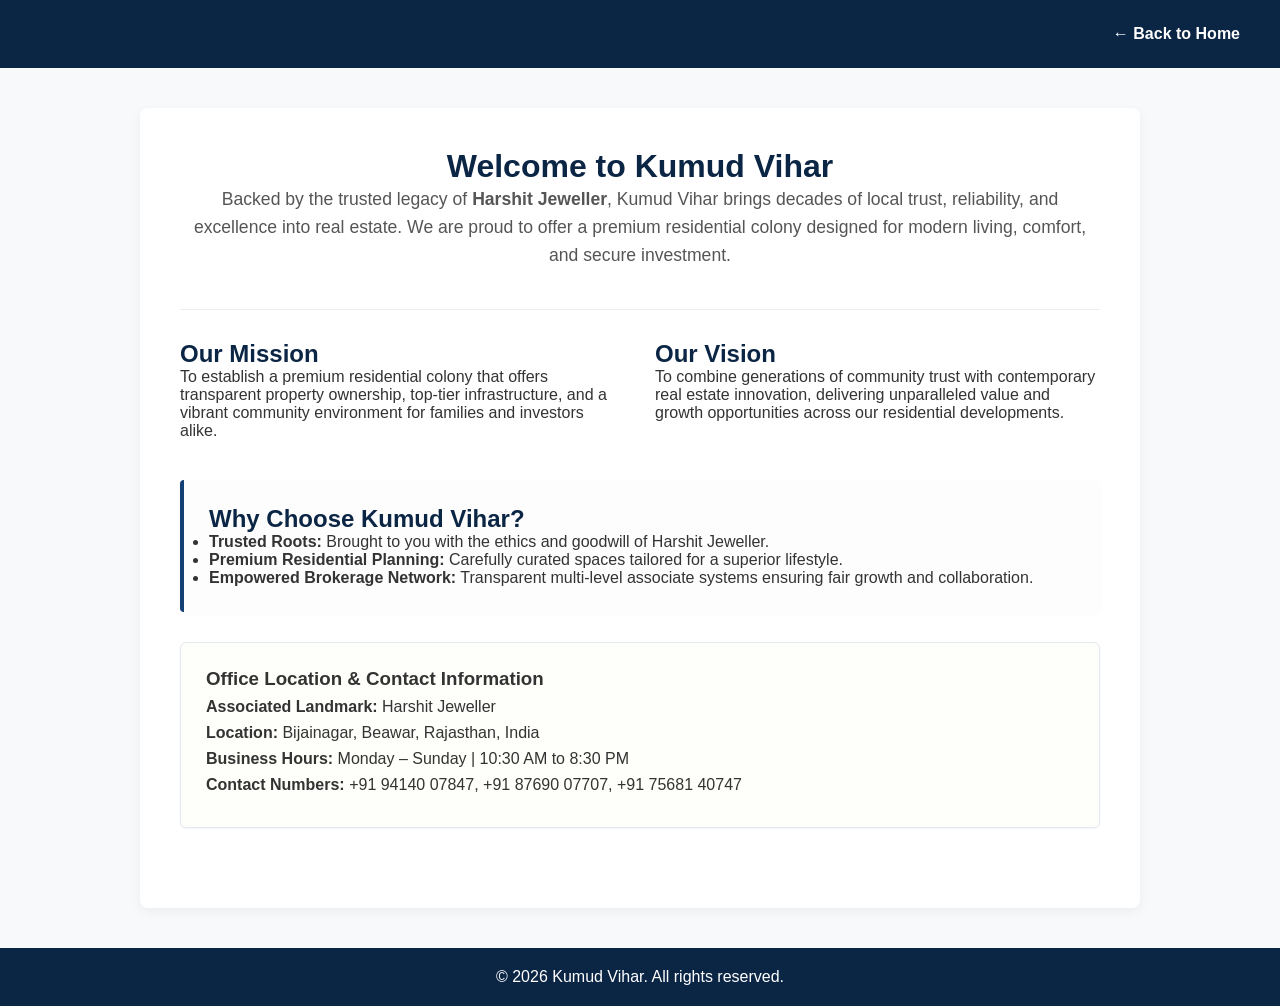
==== about.html @ 7a472af2 "IC-5" ====
<!DOCTYPE html>
<html lang="en">

<head>
    <meta charset="UTF-8">
    <meta name="viewport" content="width=device-width, initial-scale=1.0">
    <title>About Us - Kumud Vihar</title>
    <link rel="stylesheet" href="style.css">
    <style>
        body {
            font-family: 'Segoe UI', Tahoma, Geneva, Verdana, sans-serif;
            margin: 0;
            padding: 0;
            background-color: #f8f9fa;
            color: #333;
        }

        header {
            background-color: #0b2545;
            color: white;
            padding: 20px 40px;
            display: flex;
            justify-content: space-between;
            align-items: center;
        }

        header a {
            color: white;
            text-decoration: none;
            font-weight: 600;
        }

        .container {
            max-width: 1000px;
            margin: 40px auto;
            background: white;
            padding: 40px;
            border-radius: 8px;
            box-shadow: 0 4px 12px rgba(0, 0, 0, 0.05);
        }

        h1,
        h2 {
            color: #0b2545;
        }

        .hero-section {
            text-align: center;
            margin-bottom: 40px;
        }

        .hero-section p {
            font-size: 1.1rem;
            color: #555;
            line-height: 1.6;
        }

        .grid-section {
            display: grid;
            grid-template-columns: 1fr 1fr;
            gap: 30px;
            margin-top: 30px;
        }

        .card {
            background: #fdfdfd;
            padding: 25px;
            border-left: 4px solid #134074;
            border-radius: 4px;
            box-shadow: 0 2px 6px rgba(0, 0, 0, 0.02);
        }

        .office-info {
            background: #eeeebd10;
            border: 1px solid #e2e8f0;
            padding: 25px;
            border-radius: 6px;
            margin-top: 30px;
        }

        .office-info p {
            margin: 8px 0;
        }

        footer {
            text-align: center;
            padding: 20px;
            background-color: #0b2545;
            color: white;
            margin-top: 40px;
        }
    </style>
    <link rel="icon" type="image/jpeg" href="logo.jpeg">
</head>

<body>

    <header>
        <h2>Kumud Vihar</h2>
        <a href="index.html">&larr; Back to Home</a>
    </header>

    <div class="container">
        <div class="hero-section">
            <h1>Welcome to Kumud Vihar</h1>
            <p>Backed by the trusted legacy of <strong>Harshit Jeweller</strong>, Kumud Vihar brings decades of local
                trust, reliability, and excellence into real estate. We are proud to offer a premium residential colony
                designed for modern living, comfort, and secure investment.</p>
        </div>

        <hr style="border: 0; border-top: 1px solid #eee; margin: 30px 0;">

        <div class="grid-section">
            <div>
                <h2>Our Mission</h2>
                <p>To establish a premium residential colony that offers transparent property ownership, top-tier
                    infrastructure, and a vibrant community environment for families and investors alike.</p>
            </div>
            <div>
                <h2>Our Vision</h2>
                <p>To combine generations of community trust with contemporary real estate innovation, delivering
                    unparalleled value and growth opportunities across our residential developments.</p>
            </div>
        </div>

        <div class="card" style="margin-top: 40px;">
            <h2>Why Choose Kumud Vihar?</h2>
            <ul>
                <li><strong>Trusted Roots:</strong> Brought to you with the ethics and goodwill of Harshit Jeweller.
                </li>
                <li><strong>Premium Residential Planning:</strong> Carefully curated spaces tailored for a superior
                    lifestyle.</li>
                <li><strong>Empowered Brokerage Network:</strong> Transparent multi-level associate systems ensuring
                    fair growth and collaboration.</li>
            </ul>
        </div>

        <div class="office-info">
            <h3>Office Location & Contact Information</h3>
            <p><strong>Associated Landmark:</strong> Harshit Jeweller</p>
            <p><strong>Location:</strong> Bijainagar, Beawar, Rajasthan, India</p>
            <p><strong>Business Hours:</strong> Monday – Sunday | 10:30 AM to 8:30 PM</p>
            <p><strong>Contact Numbers:</strong> +91 94140 07847, +91 87690 07707, +91 75681 40747</p>
        </div>
    </div>

    <footer>
        <p>&copy; 2026 Kumud Vihar. All rights reserved.</p>
    </footer>

</body>

</html>
---- style.css ----
:root {
    /* Premium Color Palette */
    --bg-primary: #f8fafc;
    --bg-secondary: #ffffff;
    --text-primary: #0f172a;
    --text-secondary: #64748b;
    --border-color: #e2e8f0;
    --brand-primary: #0f172a;
    --brand-accent: #cda971;
    /* Gold accent for luxury feel */

    /* Status Colors */
    --status-available: #10b981;
    --status-booked: #f59e0b;
    --status-sold: #ef4444;

    /* Plot Type Colors */
    --type-normal: #94a3b8;
    --type-main80: #3b82f6;
    --type-corner60: #8b5cf6;
    --type-corner30: #ec4899;
    --type-commercial: #f59e0b;

    /* Shadows */
    --shadow-sm: 0 1px 2px 0 rgb(0 0 0 / 0.05);
    --shadow-md: 0 4px 6px -1px rgb(0 0 0 / 0.1), 0 2px 4px -2px rgb(0 0 0 / 0.1);
    --shadow-lg: 0 10px 15px -3px rgb(0 0 0 / 0.1), 0 4px 6px -4px rgb(0 0 0 / 0.1);
    --shadow-hover: 0 20px 25px -5px rgb(0 0 0 / 0.1), 0 8px 10px -6px rgb(0 0 0 / 0.1);

    /* Border Radius */
    --radius-md: 0.5rem;
    --radius-lg: 1rem;
    --radius-xl: 1.5rem;
}

* {
    box-sizing: border-box;
    margin: 0;
    padding: 0;
}

body {
    font-family: 'Outfit', sans-serif;
    background-color: var(--bg-primary);
    color: var(--text-primary);
    -webkit-font-smoothing: antialiased;
}

/* Header Styles */
.app-header {
    background-color: var(--bg-secondary);
    box-shadow: var(--shadow-sm);
    padding: 1rem 2rem;
    position: sticky;
    top: 0;
    z-index: 100;
}

.header-container {
    max-width: 1400px;
    margin: 0 auto;
    display: flex;
    justify-content: space-between;
    align-items: center;
}

.brand {
    display: flex;
    align-items: center;
    gap: 1rem;
}

.logo {
    height: 48px;
    width: auto;
    object-fit: contain;
}

#colony-name {
    font-size: 1.5rem;
    font-weight: 700;
    letter-spacing: -0.025em;
    color: var(--brand-primary);
}

.premium-select {
    padding: 0.75rem 1.5rem;
    border-radius: var(--radius-md);
    border: 1px solid var(--border-color);
    background-color: var(--bg-primary);
    font-family: 'Outfit', sans-serif;
    font-weight: 500;
    font-size: 1rem;
    color: var(--text-primary);
    cursor: pointer;
    outline: none;
    transition: all 0.2s ease;
}

.premium-select:hover {
    border-color: var(--brand-accent);
}

.premium-select:focus {
    box-shadow: 0 0 0 3px rgba(205, 169, 113, 0.2);
    border-color: var(--brand-accent);
}

/* Main Content area */
.main-content {
    max-width: 1400px;
    margin: 0 auto;
    padding: 2rem;
}

/* Controls Section */
.controls-section {
    display: flex;
    justify-content: space-between;
    align-items: center;
    margin-bottom: 2rem;
    padding-bottom: 1rem;
    border-bottom: 1px solid var(--border-color);
}

.section-title {
    font-size: 1.25rem;
    font-weight: 600;
}

.view-toggles {
    display: flex;
    gap: 0.5rem;
    background: var(--bg-secondary);
    padding: 0.25rem;
    border-radius: var(--radius-md);
    box-shadow: var(--shadow-sm);
    border: 1px solid var(--border-color);
}

.toggle-btn {
    display: flex;
    align-items: center;
    gap: 0.5rem;
    padding: 0.5rem 1rem;
    border: none;
    background: transparent;
    font-family: inherit;
    font-weight: 500;
    font-size: 0.875rem;
    color: var(--text-secondary);
    border-radius: 0.375rem;
    cursor: pointer;
    transition: all 0.2s ease;
}

.toggle-btn:hover {
    color: var(--text-primary);
}

.toggle-btn.active {
    background-color: var(--brand-primary);
    color: white;
    box-shadow: var(--shadow-sm);
}

/* Legend */
.status-legend {
    display: flex;
    flex-wrap: wrap;
    gap: 1.5rem;
    margin-bottom: 2rem;
    padding: 0.75rem;
    background: var(--bg-secondary);
    border-radius: var(--radius-lg);
    box-shadow: var(--shadow-sm);
}

.legend-item {
    display: flex;
    align-items: center;
    gap: 0.5rem;
    font-size: 0.875rem;
    font-weight: 500;
}

.color-dot {
    width: 12px;
    height: 12px;
    border-radius: 50%;
    display: inline-block;
}

.type-normal {
    background-color: var(--type-normal);
}

.type-main80 {
    background-color: var(--type-main80);
}

.type-corner60 {
    background-color: var(--type-corner60);
}

.type-corner30 {
    background-color: var(--type-corner30);
}

.type-commercial {
    background-color: var(--type-commercial);
}

/* Grid View */
.grid-container {
    display: grid;
    grid-template-columns: repeat(auto-fill, minmax(220px, 1fr));
    gap: 1.5rem;
}

.plot-card {
    padding: 1.5rem;
    border-radius: var(--radius-lg);
    background-color: var(--bg-secondary);
    border: 1px solid var(--border-color);
    position: relative;
    overflow: hidden;
    cursor: pointer;
    transition: all 0.3s cubic-bezier(0.4, 0, 0.2, 1);
    box-shadow: var(--shadow-sm);
    display: flex;
    flex-direction: column;
    gap: 0.5rem;
}

.plot-card:hover {
    transform: translateY(-4px);
    box-shadow: var(--shadow-hover);
    border-color: transparent;
}

/* Add a top border accent based on status */
.plot-card::before {
    content: '';
    position: absolute;
    top: 0;
    left: 0;
    right: 0;
    height: 4px;
}

.plot-card h3 {
    font-size: 1.25rem;
    font-weight: 700;
    margin-bottom: 0.25rem;
}

.plot-card .plot-details {
    display: flex;
    justify-content: space-between;
    font-size: 0.875rem;
    color: var(--text-secondary);
}

.plot-card .plot-price {
    font-size: 1.125rem;
    font-weight: 600;
    color: var(--brand-accent);
    margin-top: 0.5rem;
}

.status-badge {
    position: absolute;
    top: 1rem;
    right: 1rem;
    font-size: 0.75rem;
    font-weight: 700;
    padding: 0.25rem 0.5rem;
    border-radius: 9999px;
    text-transform: uppercase;
    letter-spacing: 0.05em;
}

/* Type-specific card styling for the top accent border */
.card-normal::before {
    background-color: var(--type-normal);
}

.card-main80::before {
    background-color: var(--type-main80);
}

.card-corner60::before {
    background-color: var(--type-corner60);
}

.card-corner30::before {
    background-color: var(--type-corner30);
}

.card-commercial::before {
    background-color: var(--type-commercial);
}

.card-ofc::before {
    background-color: #dc2626;
}

/* Availability Status Badge styling */
.status-available {
    background-color: #d1fae5;
    color: #047857;
}

.status-booked {
    background-color: #fef3c7;
    color: #b45309;
}

.status-sold {
    background-color: #fee2e2;
    color: #b91c1c;
}

.status-OFC {
    background-color: #e5e7eb;
    color: #4b5563;
    text-decoration: line-through;
}

/* Map View */
.map-instruction {
    font-size: 1rem;
    color: var(--text-secondary);
    margin-bottom: 1rem;
}

.map-container {
    background-color: var(--bg-secondary);
    padding: 0.75rem;
    border-radius: var(--radius-lg);
    box-shadow: var(--shadow-md);
    overflow: hidden;
    text-align: center;
}

.map-container img {
    max-width: none;
    height: auto;
    border-radius: var(--radius-md);
}

/* Modal / Glassmorphism */
.modal {
    display: none;
    position: fixed;
    z-index: 1000;
    left: 0;
    top: 0;
    width: 100%;
    height: 100%;
    background-color: rgba(15, 23, 42, 0.4);
    backdrop-filter: blur(4px);
    -webkit-backdrop-filter: blur(4px);
}

.modal.show {
    display: flex;
    justify-content: center;
    align-items: center;
    animation: fadeIn 0.2s ease-out;
}

.glass-effect {
    background: rgba(255, 255, 255, 0.95);
    border: 1px solid rgba(255, 255, 255, 0.2);
    box-shadow: 0 8px 32px 0 rgba(31, 38, 135, 0.15);
}

.modal-content {
    position: relative;
    border-radius: var(--radius-xl);
    width: 90%;
    max-width: 450px;
    padding: 1.2rem;
    max-height: 90vh;
    overflow-y: auto;
    transform: scale(0.95);
    transition: transform 0.2s ease-out;
}

.modal.show .modal-content {
    transform: scale(1);
}

.close-btn {
    position: absolute;
    top: 1.5rem;
    right: 1.5rem;
    background: transparent;
    border: none;
    color: var(--text-secondary);
    cursor: pointer;
    transition: color 0.2s;
    display: flex;
    align-items: center;
    justify-content: center;
}

.close-btn:hover {
    color: var(--text-primary);
}

.modal-body h2 {
    font-size: 2rem;
    margin-bottom: 1.5rem;
    color: var(--brand-primary);
    border-bottom: 2px solid var(--border-color);
    padding-bottom: 0.5rem;
}

.detail-row {
    display: flex;
    justify-content: space-between;
    margin-bottom: 0.2rem;
    font-size: 0.9rem;
}

.detail-label {
    color: var(--text-secondary);
    font-weight: 500;
}

.detail-value {
    font-weight: 600;
    color: var(--text-primary);
}

.detail-value.price {
    color: var(--brand-accent);
}

.modal-status-badge {
    display: block;
    width: 100%;
    text-align: center;
    padding: 0.75rem;
    border-radius: var(--radius-md);
    font-weight: 700;
    margin-top: 2rem;
    font-size: 1.125rem;
    letter-spacing: 0.05em;
    text-transform: uppercase;
}

/* Modal Status Colors */
.modal-booked {
    background-color: var(--status-booked);
    color: white;
}

.modal-sold {
    background-color: var(--status-sold);
    color: white;
}

.modal-available {
    background-color: var(--status-available);
    color: white;
}

/* Animations */
@keyframes fadeIn {
    from {
        opacity: 0;
    }

    to {
        opacity: 1;
    }
}

.animate-fade-in {
    animation: fadeIn 0.4s ease-out forwards;
}


/* ==========================================================================
   Booking & Status Styles (Premium Glassmorphism)
   ========================================================================== */

/* Status indicators that preserve the glass effect but add a color tint */
.plot-card.booked {
    background: rgba(253, 224, 71, 0.4);
    border-color: #facc15;
}

.plot-card.sold {
    background: rgba(252, 165, 165, 0.4);
    border-color: #f87171;
}

/* Badge colors for the modal popup */
.modal-status-badge.booked {
    background: rgba(253, 224, 71, 0.2);
    color: #854d0e;
    border: 1px solid rgba(253, 224, 71, 0.3);
}

.modal-status-badge.sold {
    background: rgba(254, 226, 226, 0.2);
    color: #991b1b;
    border: 1px solid rgba(254, 226, 226, 0.3);
}

/* Booking Form Styles */
.booking-form {
    display: flex;
    flex-direction: column;
    gap: 1rem;
    margin-top: 1rem;
}

.form-group {
    display: flex;
    flex-direction: column;
    text-align: left;
}

.form-group label {
    font-size: 0.875rem;
    color: var(--text-secondary);
    margin-bottom: 0.25rem;
    font-weight: 500;
}

.form-group input,
.form-group select {
    padding: 0.75rem;
    border: 1px solid var(--border-color);
    border-radius: var(--radius-md);
    font-family: inherit;
    background: rgba(255, 255, 255, 0.9);
    transition: var(--transition);
}

.form-group input:focus,
.form-group select:focus {
    outline: none;
    border-color: var(--brand-primary);
    box-shadow: 0 0 0 3px rgba(37, 99, 235, 0.1);
}

.btn-primary {
    background-color: var(--brand-primary);
    color: white;
    padding: 0.75rem;
    border: none;
    border-radius: var(--radius-md);
    font-weight: 600;
    cursor: pointer;
    margin-top: 1rem;
    transition: var(--transition);
}

.btn-primary:hover {
    background-color: #1e3a8a;
    /* darker blue */
    transform: translateY(-1px);
    box-shadow: var(--shadow-md);
}

/* Sell Action Button */
.btn-danger {
    background-color: var(--status-sold);
    color: white;
    padding: 0.75rem;
    border: none;
    border-radius: var(--radius-md);
    font-weight: 600;
    cursor: pointer;
    transition: background-color 0.2s;
}

.btn-danger:hover {
    background-color: #b91c1c; /* Darker red on hover */
}


/* Cancel Booking Button */
.btn-cancel {
    background-color: transparent;
    color: var(--status-sold); /* Uses the red color */
    padding: 0.75rem;
    border: 1px solid var(--status-sold);
    border-radius: var(--radius-md);
    font-weight: 600;
    cursor: pointer;
    transition: all 0.2s ease;
}

.btn-cancel:hover {
    background-color: #fee2e2; /* Light red background on hover */
}

/* Info Button (for Registry) */
.btn-info {
    background-color: #3b82f6;
    color: white;
    padding: 0.75rem;
    border: none;
    border-radius: var(--radius-md);
    font-weight: 600;
    cursor: pointer;
    transition: background-color 0.2s ease;
}

.btn-info:hover {
    background-color: #2563eb;
}

/* Registered Status Styles */
.plot-card.registered {
    background: rgba(147, 197, 253, 0.4);
    border-color: #60a5fa;
}

.modal-status-badge.registered {
    background: rgba(219, 234, 254, 0.2);
    color: #1e40af;
    border: 1px solid rgba(59, 130, 246, 0.3);
}

.status-registered {
    background-color: #dbeafe;
    color: #1e40af;
}

/* Office Info & Footer */
.office-info {
    background: #fdfdfd;
    border: 1px solid #e2e8f0;
    padding: 25px;
    border-radius: var(--radius-lg);
    margin: 40px 0;
    box-shadow: var(--shadow-sm);
}

footer {
    text-align: center;
    padding: 20px;
    background-color: var(--brand-primary);
    color: white;
    margin-top: 20px;
}
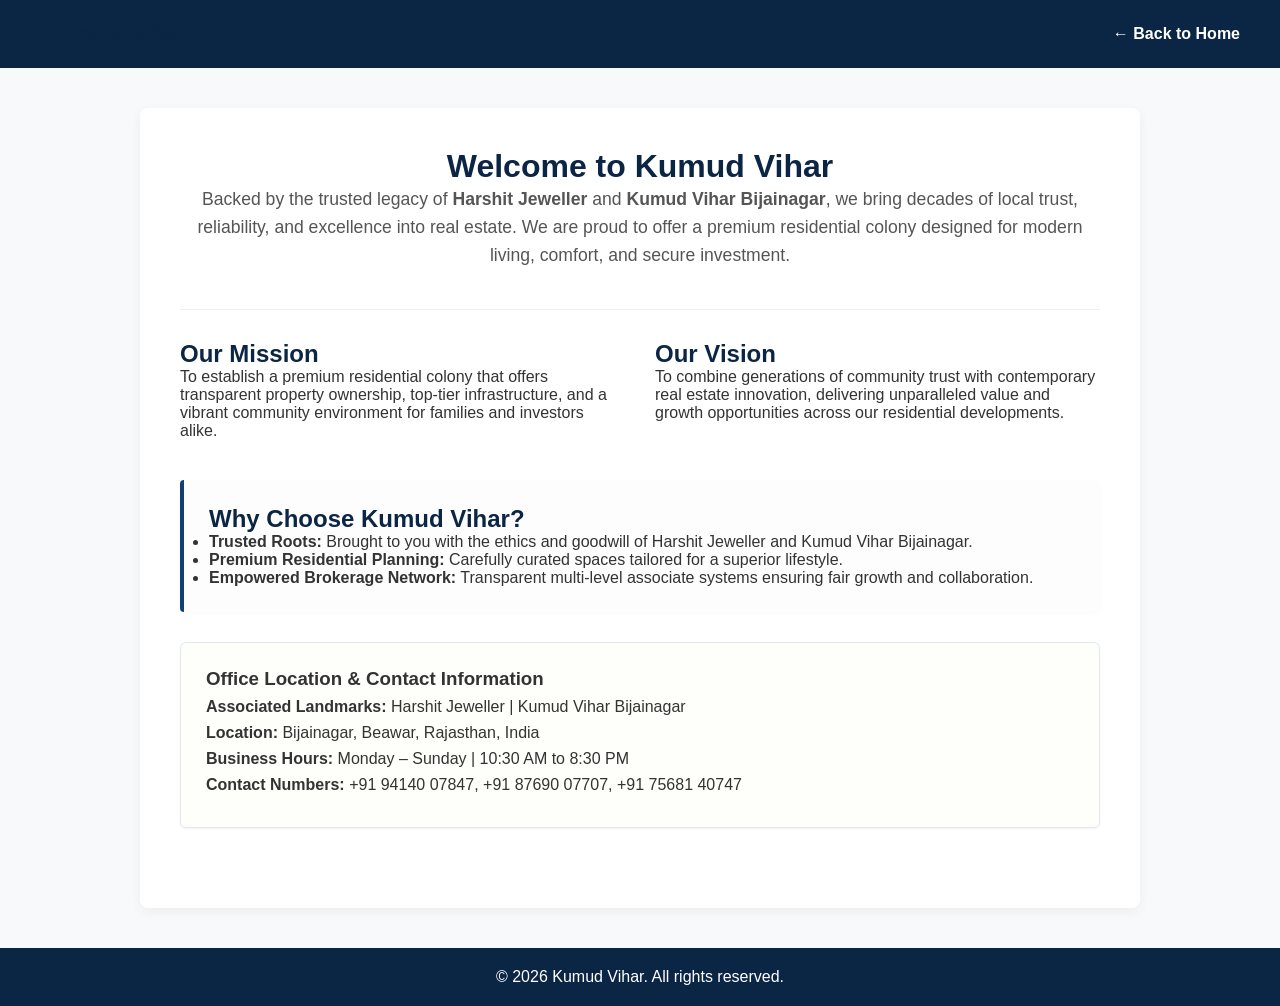
==== commit 38b7929e: "IC-7" ====
--- a/about.html
+++ b/about.html
@@ -103,7 +103,7 @@
     <div class="container">
         <div class="hero-section">
             <h1>Welcome to Kumud Vihar</h1>
-            <p>Backed by the trusted legacy of <strong>Harshit Jeweller</strong>, Kumud Vihar brings decades of local
+            <p>Backed by the trusted legacy of <strong>Harshit Jeweller</strong> and <strong>Kumud Vihar Bijainagar</strong>, we bring decades of local
                 trust, reliability, and excellence into real estate. We are proud to offer a premium residential colony
                 designed for modern living, comfort, and secure investment.</p>
         </div>
@@ -126,7 +126,7 @@
         <div class="card" style="margin-top: 40px;">
             <h2>Why Choose Kumud Vihar?</h2>
             <ul>
-                <li><strong>Trusted Roots:</strong> Brought to you with the ethics and goodwill of Harshit Jeweller.
+                <li><strong>Trusted Roots:</strong> Brought to you with the ethics and goodwill of Harshit Jeweller and Kumud Vihar Bijainagar.
                 </li>
                 <li><strong>Premium Residential Planning:</strong> Carefully curated spaces tailored for a superior
                     lifestyle.</li>
@@ -137,7 +137,7 @@
 
         <div class="office-info">
             <h3>Office Location & Contact Information</h3>
-            <p><strong>Associated Landmark:</strong> Harshit Jeweller</p>
+            <p><strong>Associated Landmarks:</strong> Harshit Jeweller | Kumud Vihar Bijainagar</p>
             <p><strong>Location:</strong> Bijainagar, Beawar, Rajasthan, India</p>
             <p><strong>Business Hours:</strong> Monday – Sunday | 10:30 AM to 8:30 PM</p>
             <p><strong>Contact Numbers:</strong> +91 94140 07847, +91 87690 07707, +91 75681 40747</p>
--- a/style.css
+++ b/style.css
@@ -653,3 +653,18 @@
     color: white;
     margin-top: 20px;
 }
+
+.status-pending {
+    background-color: #f59e0b; /* Orange for pending */
+    color: white;
+}
+
+.badge-pending {
+    background-color: #fef08a; /* Soft yellow/orange background */
+    color: #a16207; /* Darker text */
+}
+
+.modal-pending {
+    background-color: #fef08a; /* Soft yellow/orange */
+    color: #a16207;
+}
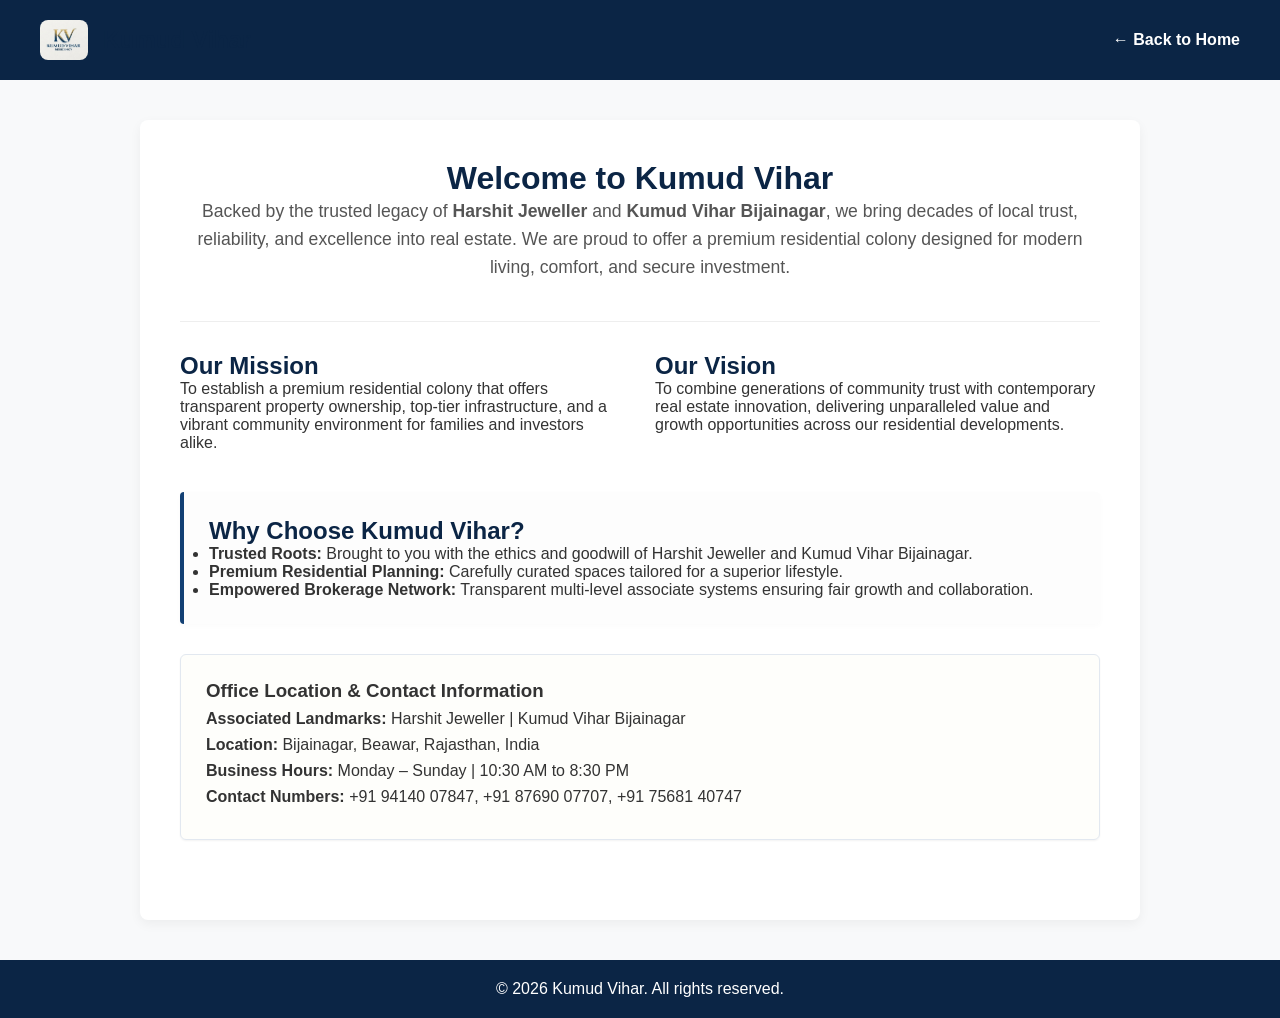
==== commit 9305bbdd: "IC-10" ====
--- a/about.html
+++ b/about.html
@@ -96,7 +96,10 @@
 <body>
 
     <header>
-        <h2>Kumud Vihar</h2>
+        <div style="display: flex; align-items: center; gap: 15px;">
+            <img src="logo.jpeg" alt="Kumud Vihar Logo" style="height: 40px; border-radius: 8px;">
+            <h2 style="margin: 0;">Kumud Vihar</h2>
+        </div>
         <a href="index.html">&larr; Back to Home</a>
     </header>
 
